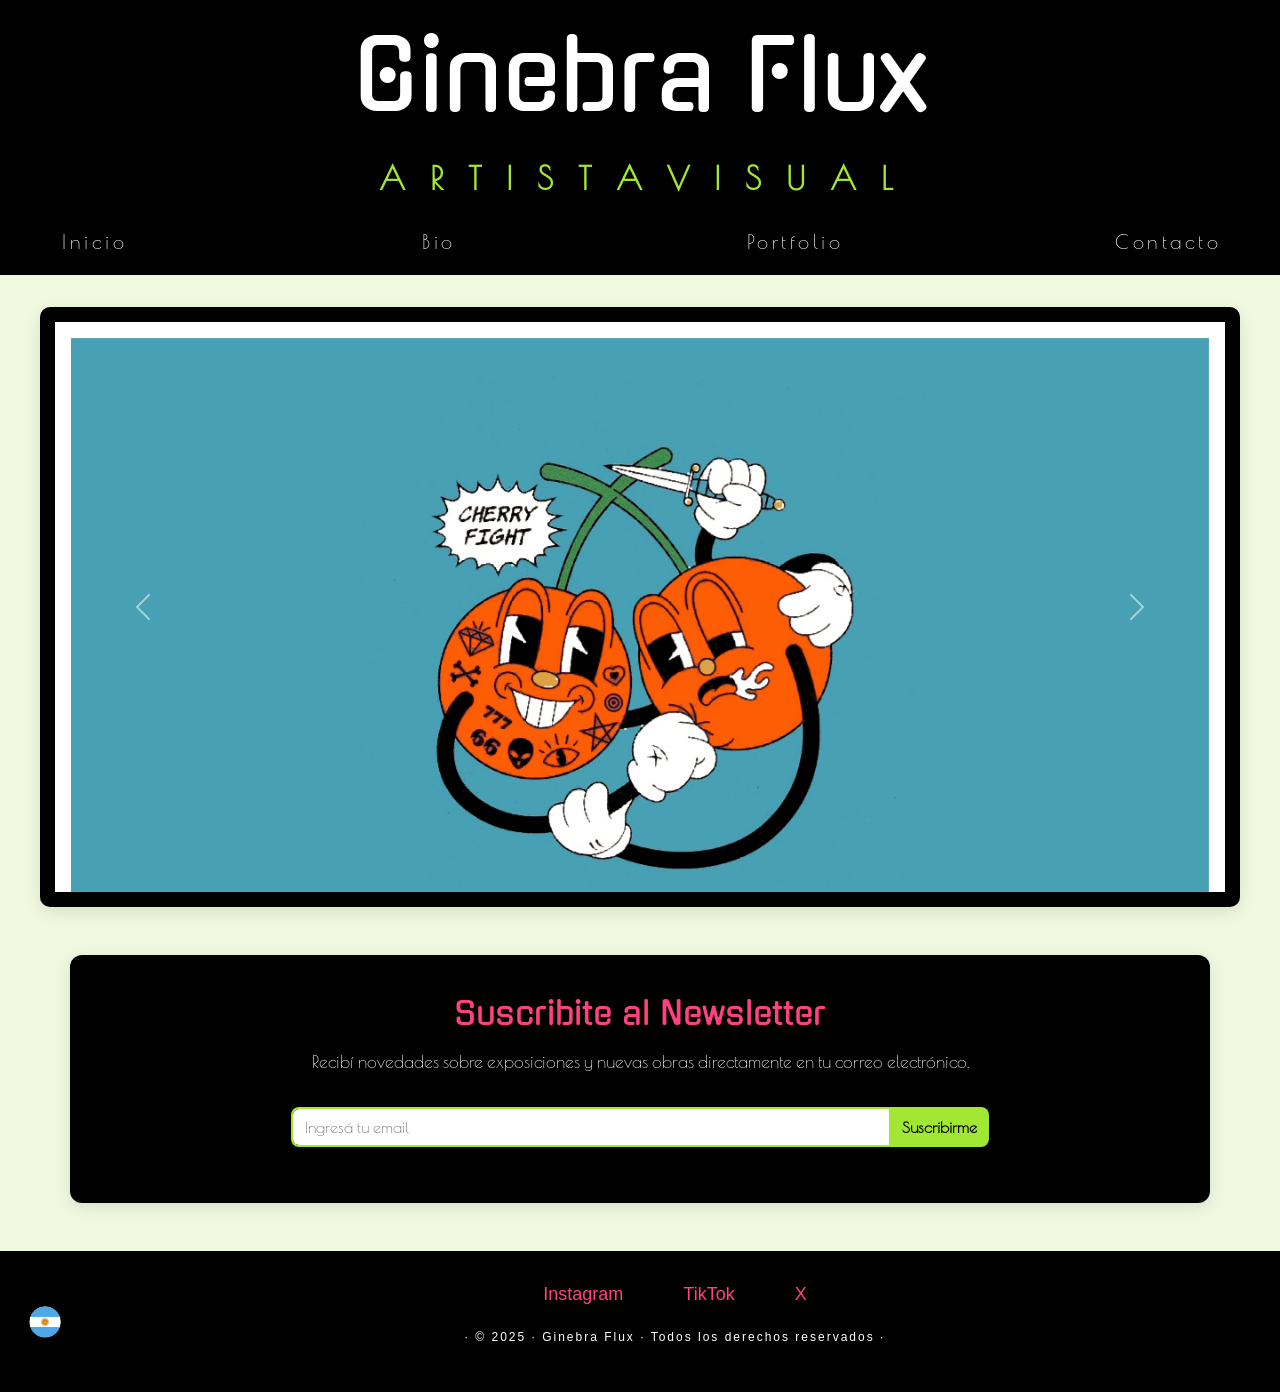
==== index.html @ 6753224c "First commit" ====
<!DOCTYPE html>
<html lang="en">

<head>
    <meta charset="UTF-8">
    <meta name="viewport" content="width=device-width, initial-scale=1.0">
    <title>Ginebra Flux</title>


    <link rel="preconnect" href="https://fonts.googleapis.com">
    <link rel="preconnect" href="https://fonts.gstatic.com" crossorigin>
    <link href="https://fonts.googleapis.com/css2?family=Gugi&display=swap" rel="stylesheet">
    <link rel="preconnect" href="https://fonts.googleapis.com">
    <link rel="preconnect" href="https://fonts.gstatic.com" crossorigin>
    <link href="https://fonts.googleapis.com/css2?family=Poiret+One&display=swap" rel="stylesheet">

    <link href="https://cdn.jsdelivr.net/npm/bootstrap@5.3.6/dist/css/bootstrap.min.css" rel="stylesheet"
        integrity="sha384-4Q6Gf2aSP4eDXB8Miphtr37CMZZQ5oXLH2yaXMJ2w8e2ZtHTl7GptT4jmndRuHDT" crossorigin="anonymous">
    <link rel="stylesheet" href="style.css">
</head>

<body>
    <!--Header-->
    <header>
        <h1 class="titulo-hover">Ginebra Flux</h1>
        <h3>A R T I S T A V I S U A L</h3>
    </header>

    <nav class="button-group">
        <a href="index.html" class="button">Inicio</a>
        <a href="Bio.html" class="button">Bio</a>
        <a href="Portfolio.html" class="button">Portfolio</a>
        <a href="Contacto.html" class="button">Contacto</a>
    </nav>

    <!--Carrusel-->
    <div id="carouselExample" class="carousel slide" data-bs-ride="carousel" data-bs-interval="3000">
        <div class="carousel-inner">
            <div class="carousel-item active">
                <img src="Imágenes/4.jpg" class="d-block w-100" alt="Día del arte">
            </div>
            <div class="carousel-item">
                <img src="Imágenes/10.jpg" class="d-block w-100" alt="Día del arte 2">
            </div>
            <div class="carousel-item">
                <img src="Imágenes/7.jpg" class="d-block w-100" alt="Día del arte">
            </div>
        </div>
        <button class="carousel-control-prev" type="button" data-bs-target="#carouselExample" data-bs-slide="prev">
            <span class="carousel-control-prev-icon" aria-hidden="true"></span>
            <span class="visually-hidden">Previous</span>
        </button>
        <button class="carousel-control-next" type="button" data-bs-target="#carouselExample" data-bs-slide="next">
            <span class="carousel-control-next-icon" aria-hidden="true"></span>
            <span class="visually-hidden">Next</span>
        </button>
    </div>

    <section class="newsletter-section container my-5">
        <div class="row justify-content-center">
            <div class="col-md-8 text-center">
                <h2 class="newsletter-title">Suscribite al Newsletter</h2>
                <p class="newsletter-text">Recibí novedades sobre exposiciones y nuevas obras directamente en tu correo
                    electrónico.</p>
                <form>
                    <div class="input-group mb-3">
                        <input type="email" class="form-control" placeholder="Ingresá tu email" aria-label="Email"
                            required>
                        <button class="btn btn-success" type="submit">Suscribirme</button>
                    </div>
                </form>
            </div>
        </div>
    </section>



    <footer class="footer">
        <div class="footer-contenido">

            <div class="footer-izquierda">
                <a href="https://www.google.com/search?gs_ssp=eJzjYtfP1TfISk8xYPQSKUotOLwrKSczOVEhsSg9Na8kMy8RAKnOC2k&q=rep%C3%BAblica+argentina&rlz=1C1GCEU_esAR1160AR1160&oq=Rep%C3%BAblica+Argentina&gs_lcrp=EgZjaHJvbWUqBwgAEC4YgAQyBwgAEC4YgAQyDAgBEEUYORjjAhiABDIHCAIQABiABDIHCAMQABiABDIHCAQQABiABDIHCAUQABiABDIHCAYQABiABDIHCAcQABiABDIHCAgQABiABDIHCAkQABiABNIBCDY3MThqMGo3qAIAsAIA&sourceid=chrome&ie=UTF-8"
                    target="_blank">
                    <img src="Imágenes/2.png" alt="Bandera argentina" class="bandera-argentina">
                </a>
            </div>

            <div class="footer-centro">
                <div class="footer-redes">
                    <a href="https://instagram.com" target="_blank">Instagram</a>
                    <a href="https://tiktok.com" target="_blank">TikTok</a>
                    <a href="https://x.com" target="_blank">X</a>
                </div>
                <p class="footer-texto">· © 2025 · Ginebra Flux · Todos los derechos reservados ·</p>
            </div>

        </div>

        <div class="footer-mapa">
            <iframe
                src="https://www.google.com/maps/embed?pb=!1m18!1m12!1m3!1d6566.545170958052!2d-58.37540790281242!3d-34.62255126287351!2m3!1f0!2f0!3f0!3m2!1i1024!2i768!4f13.1!3m3!1m2!1s0x95bccb2d125e1c01%3A0xacd97607979875ab!2sSan%20Telmo%2C%20Cdad.%20Aut%C3%B3noma%20de%20Buenos%20Aires!5e0!3m2!1ses!2sar!4v1747396965911!5m2!1ses!2sar"
                width="200" height="150" style="border:0;">
            </iframe>
        </div>
    </footer>
    <script src="https://cdn.jsdelivr.net/npm/bootstrap@5.3.6/dist/js/bootstrap.bundle.min.js"
        integrity="sha384-j1CDi7MgGQ12Z7Qab0qlWQ/Qqz24Gc6BM0thvEMVjHnfYGF0rmFCozFSxQBxwHKO"
        crossorigin="anonymous"></script>
</body>

</html>
---- style.css ----
/*Body*/
body {
    background-color: #F0F8E0;
}

/*Header*/
header {
    background-color: #000000;
    text-align: center;
    padding: 20px;
    margin-bottom: 0;
    padding-bottom: 0;
}

h1 {
    font-family: "Gugi", sans-serif;
    font-size: 6rem;
    color: rgb(255, 255, 255);
    margin-bottom: 1.5rem;
}

h1 {
    position: relative;
    cursor: default;
}

h1::after {
    content: "";
    position: absolute;
    bottom: -10px;
    left: 50%;
    width: 0;
    height: 3px;
    background-color: #FF4081;
    border-radius: 2px;
    transition: width 0.4s ease, left 0.4s ease;
}

h1:hover::after {
    width: 100%;
    left: 0;
}

h3 {
    font-family: "Poiret One", sans-serif;
    color: #a2e733;
    font-size: 2rem;
    letter-spacing: 9px;
    text-align: center;
    margin-bottom: 0;
    font-weight: bold;
}

/*SECCIÓN: Inicio*/
/*Nav*/
.navbar-nav {
    display: flex;
    justify-content: center;
    gap: 15rem;
}

.navbar {
    background-color: #FF007F
}

.nav-link {
    color: #1E1E24 !important;
    font-weight: bold;
    font-family: "Poiret One", sans-serif;
    transition: color 0.3s ease;
}

.nav-link:hover {
    color: #FFD23F !important;
}

.navbar-brand img {
    filter: drop-shadow(0px 2px 3px rgba(0, 0, 0, 0.3));
}

.custom-navbar {
    background-color: black;
    padding: 3rem 1rem 1rem 1rem;
    border-radius: 0 0 12px 12px;
    box-shadow: 0 4px 10px rgba(0, 0, 0, 0.3);
    width: 100%;
}

.button {
    color: white;
    font-family: "Poiret One", sans-serif;
    font-size: 20px;
    font-weight: normal;
    text-decoration: none;
    padding: 10px 24px;
    border: none;
    border-radius: 8px;
    outline: none;
    height: 45px;
    min-width: 120px;
    line-height: 1;
    align-items: center;
    justify-content: center;
    text-align: center;
    cursor: pointer;
    transition: background-color 0.3s ease;
    letter-spacing: 3.5px;
}

.button:hover {
    background-color: #a2e733;
}

.button-group {
    background-color: #000000;
    display: flex;
    gap: 14rem;
    justify-content: center;
    flex-wrap: wrap;
    margin-top: 0;
    padding-top: 1.5rem;
    padding-bottom: 0.5rem;
}

/*Carrusel*/
#carouselExample {
    max-width: 1200px;
    max-height: 600px;
    margin: 2rem auto;
    overflow: hidden;
    background-color: white;
    border-radius: 10px;
    padding: 1rem;
    box-shadow: 0px 5px 15px rgba(0, 0, 0, 0.1);
    border: 15px solid #000000;
}

.carousel-inner img {
    object-fit: cover;
    height: 100%;
    width: 100%;
}

/*Newsletter*/
.newsletter-section {
    background-color: #000000;
    padding: 2.5rem;
    border-radius: 12px;
    box-shadow: 0 4px 15px rgba(0, 0, 0, 0.1);
}

.newsletter-title {
    font-family: "Gugi", sans-serif;
    color: #FF4081;
    font-size: 2rem;
    margin-bottom: 1rem;
}

.newsletter-text {
    font-family: "Poiret One", sans-serif;
    font-size: 1.1rem;
    color: #ffffff;
    margin-bottom: 2rem;
}

input[type="email"] {
    border: 2px solid #a2e733;
    border-radius: 8px 0 0 8px;
}

.btn-success {
    background-color: #a2e733;
    border: none;
    color: #000000;
    font-weight: bold;
    font-family: "Poiret One", sans-serif;
    border-radius: 0 8px 8px 0;
    transition: background-color 0.3s ease;
}

.btn-success:hover {
    background-color: #8cd600;
}


/*SECCIÓN: Bio*/
.bio-section {
    background-color: #ffffff;
    padding: 3rem 2rem;
    border-radius: 12px;
    box-shadow: 0 4px 12px rgba(0, 0, 0, 0.1);
}

.bio-titulo {
    font-family: "Gugi", sans-serif;
    color: #FF4081;
    font-size: 2.5rem;
    margin-bottom: 1rem;
}

.bio-parrafo {
    font-family: "Poiret One", sans-serif;
    font-size: 1.2rem;
    font-weight: bold;
    color: #1E1E24;
    line-height: 1.8;
}

.bio-img img {
    max-width: 300px;
    border: 4px solid #a2e733;
    border-radius: 50%;
}

/*SECCIÓN: Portfolio*/
.card-body {
    text-align: center;
}

.card .btn-primary {
    background-color: #a2e733;
    border-color: #a2e733;
    font-family: "Poiret One", sans-serif;
    font-weight: bold;
    transition: background-color 0.3s ease;
}

.card .btn-primary:hover {
    background-color: #FF4081;
    border-color: #FF4081;
    color: white;
}

/*SECCIÓN: Contacto*/
.contacto-section {
    background-color: #ffffff;
    padding: 3rem 2rem;
    border-radius: 12px;
    box-shadow: 0 4px 15px rgb(245, 54, 149);
}

.contacto-titulo {
    font-family: "Gugi", sans-serif;
    color: #FF4081;
    font-size: 2.5rem;
    margin-bottom: 1rem;
}

.contacto-texto {
    font-family: "Poiret One", sans-serif;
    font-size: 1.2rem;
    color: #1E1E24;
    margin-bottom: 2rem;
}

.form-label {
    font-family: "Poiret One", sans-serif;
    font-weight: bold;
    color: #1E1E24;
}

.form-control {
    border: 2px solid #a2e733;
    border-radius: 8px;
    font-family: "Poiret One", sans-serif;
    font-size: 1rem;
    color: #1E1E24;
}

.form-control:focus {
    border-color: #FF4081;
    box-shadow: 0 0 0 0.25rem rgba(255, 64, 129, 0.25);
}

.btn-enviar {
    background-color: #a2e733;
    color: #000000;
    font-family: "Poiret One", sans-serif;
    padding: 10px 30px;
    border: none;
    border-radius: 8px;
    font-size: 1.1rem;
    transition: background-color 0.3s ease;
}

.btn-enviar:hover {
    background-color: #91d12d;
}


/*Footer*/
.footer {
    background-color: #000000;
    padding: 30px 20px;
    text-align: center;
    position: relative;
}

.footer-contenido {
    display: flex;
    align-items: center;
    justify-content: center;
    gap: 20px;
}

.footer-izquierda {
    flex: 0 0 auto;
}

.bandera-argentina {
    width: 50px;
    height: 50px;
    border-radius: 50%;
    object-fit: cover;
}

.bandera-argentina:hover {
    width: 60px;
    cursor: pointer;
}

.footer-centro {
    flex: 1;
}

.footer-redes {
    display: flex;
    justify-content: center;
    gap: 60px;
    margin-bottom: 20px;
}

.footer-redes a {
    color: #FF4081;
    text-decoration: none;
    font-family: 'Gill Sans', 'Gill Sans MT', Calibri, 'Trebuchet MS', sans-serif;
    font-size: 18px;
    transition: color 0.3s ease;
}

.footer-redes a:hover {
    color: #a2e733;
}

.footer-texto {
    color: #ffffff;
    font-family: 'Lucida Sans', 'Lucida Sans Regular', 'Lucida Grande', 'Lucida Sans Unicode', Geneva, Verdana, sans-serif;
    font-size: 12px;
    letter-spacing: 2px;
}

.footer-mapa {
    position: absolute;
    bottom: 10px;
    right: 10px;
    width: 150px;
    height: 100px;
    box-shadow: 0 0 10px rgba(0, 0, 0, 0.3);
    border-radius: 8px;
    overflow: hidden;
}
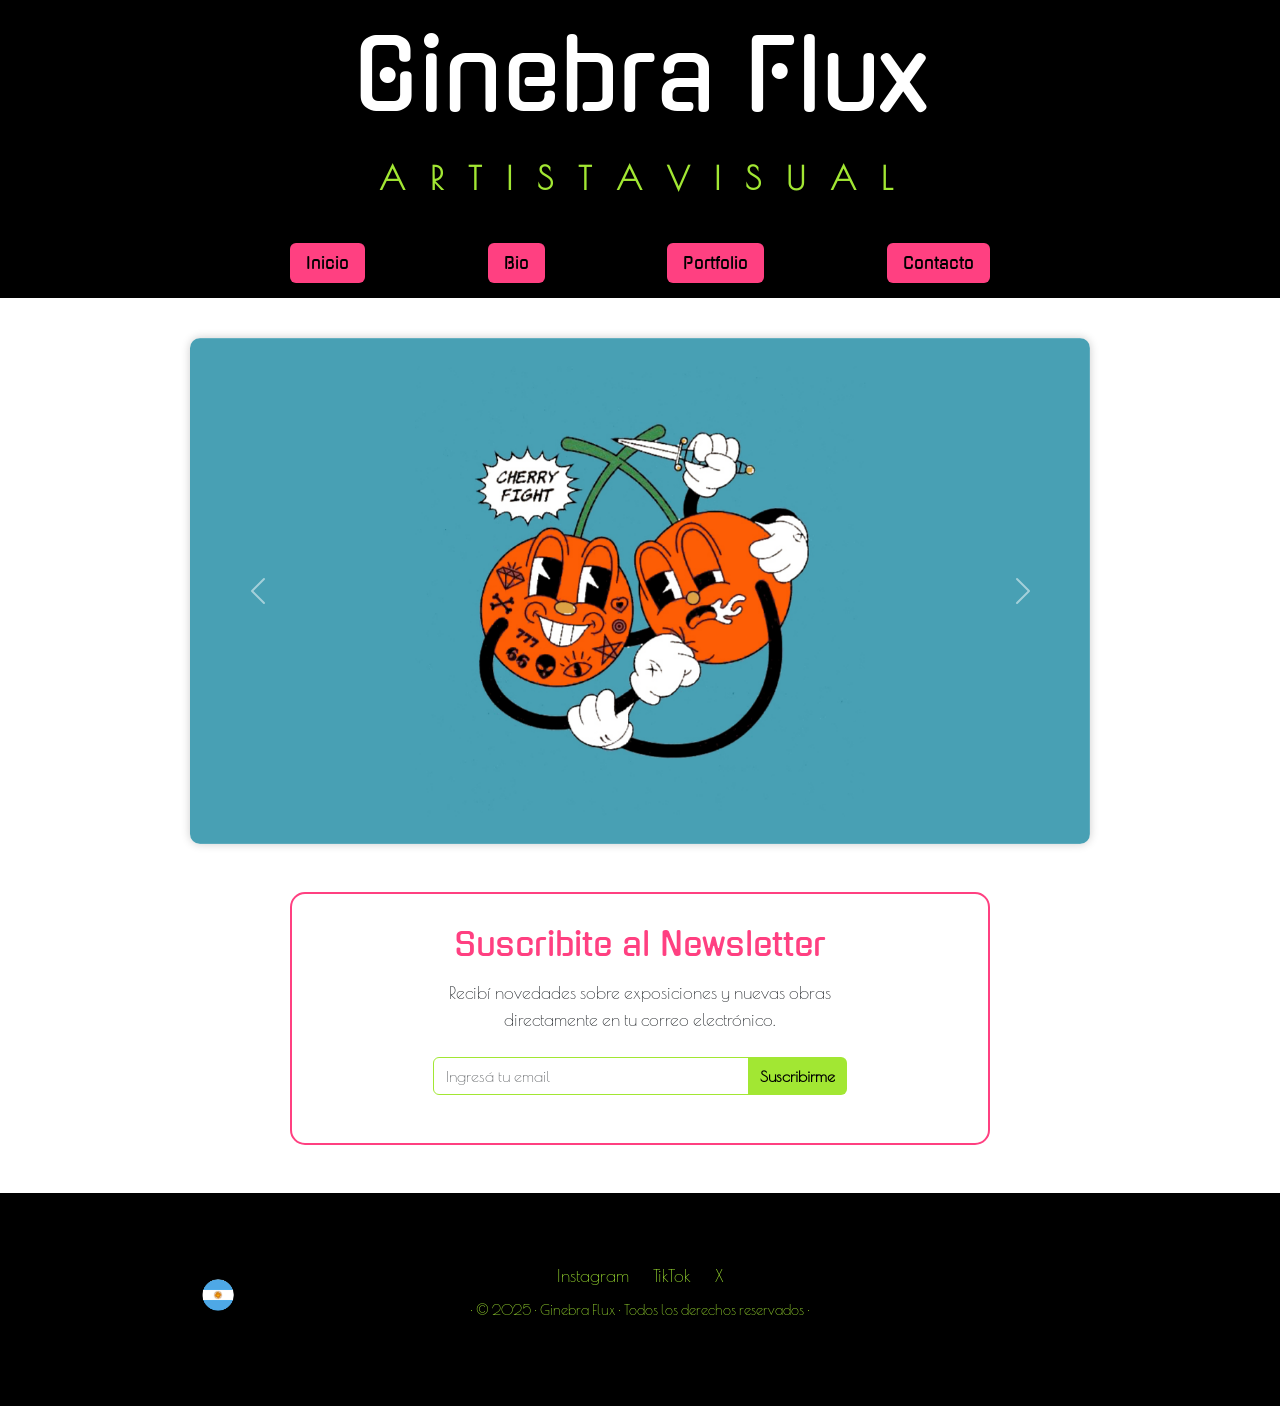
==== commit 272ac0b8: "Moviendo carpetas y archivos" ====
--- a/index.html
+++ b/index.html
@@ -16,7 +16,7 @@
 
     <link href="https://cdn.jsdelivr.net/npm/bootstrap@5.3.6/dist/css/bootstrap.min.css" rel="stylesheet"
         integrity="sha384-4Q6Gf2aSP4eDXB8Miphtr37CMZZQ5oXLH2yaXMJ2w8e2ZtHTl7GptT4jmndRuHDT" crossorigin="anonymous">
-    <link rel="stylesheet" href="style.css">
+    <link rel="stylesheet" href="/Css/style.css">
 </head>
 
 <body>
@@ -28,22 +28,22 @@
 
     <nav class="button-group">
         <a href="index.html" class="button">Inicio</a>
-        <a href="Bio.html" class="button">Bio</a>
-        <a href="Portfolio.html" class="button">Portfolio</a>
-        <a href="Contacto.html" class="button">Contacto</a>
+        <a href="/Pages/Bio.html" class="button">Bio</a>
+        <a href="/Pages/Portfolio.html" class="button">Portfolio</a>
+        <a href="/Pages/Contacto.html" class="button">Contacto</a>
     </nav>
 
     <!--Carrusel-->
     <div id="carouselExample" class="carousel slide" data-bs-ride="carousel" data-bs-interval="3000">
         <div class="carousel-inner">
             <div class="carousel-item active">
-                <img src="Imágenes/4.jpg" class="d-block w-100" alt="Día del arte">
+                <img src="/Imagenes/4.jpg" class="d-block w-100" alt="Día del arte">
             </div>
             <div class="carousel-item">
-                <img src="Imágenes/10.jpg" class="d-block w-100" alt="Día del arte 2">
+                <img src="/Imagenes/10.jpg" class="d-block w-100" alt="Día del arte 2">
             </div>
             <div class="carousel-item">
-                <img src="Imágenes/7.jpg" class="d-block w-100" alt="Día del arte">
+                <img src="/Imagenes/7.jpg" class="d-block w-100" alt="Día del arte">
             </div>
         </div>
         <button class="carousel-control-prev" type="button" data-bs-target="#carouselExample" data-bs-slide="prev">
@@ -81,7 +81,7 @@
             <div class="footer-izquierda">
                 <a href="https://www.google.com/search?gs_ssp=eJzjYtfP1TfISk8xYPQSKUotOLwrKSczOVEhsSg9Na8kMy8RAKnOC2k&q=rep%C3%BAblica+argentina&rlz=1C1GCEU_esAR1160AR1160&oq=Rep%C3%BAblica+Argentina&gs_lcrp=EgZjaHJvbWUqBwgAEC4YgAQyBwgAEC4YgAQyDAgBEEUYORjjAhiABDIHCAIQABiABDIHCAMQABiABDIHCAQQABiABDIHCAUQABiABDIHCAYQABiABDIHCAcQABiABDIHCAgQABiABDIHCAkQABiABNIBCDY3MThqMGo3qAIAsAIA&sourceid=chrome&ie=UTF-8"
                     target="_blank">
-                    <img src="Imágenes/2.png" alt="Bandera argentina" class="bandera-argentina">
+                    <img src="/Imagenes/2.png" alt="Bandera argentina" class="bandera-argentina">
                 </a>
             </div>
 
@@ -93,16 +93,15 @@
                 </div>
                 <p class="footer-texto">· © 2025 · Ginebra Flux · Todos los derechos reservados ·</p>
             </div>
-
-        </div>
-
-        <div class="footer-mapa">
-            <iframe
-                src="https://www.google.com/maps/embed?pb=!1m18!1m12!1m3!1d6566.545170958052!2d-58.37540790281242!3d-34.62255126287351!2m3!1f0!2f0!3f0!3m2!1i1024!2i768!4f13.1!3m3!1m2!1s0x95bccb2d125e1c01%3A0xacd97607979875ab!2sSan%20Telmo%2C%20Cdad.%20Aut%C3%B3noma%20de%20Buenos%20Aires!5e0!3m2!1ses!2sar!4v1747396965911!5m2!1ses!2sar"
-                width="200" height="150" style="border:0;">
-            </iframe>
+            <div class="footer-mapa">
+                <iframe
+                    src="https://www.google.com/maps/embed?pb=!1m18!1m12!1m3!1d6566.545170958052!2d-58.37540790281242!3d-34.62255126287351!2m3!1f0!2f0!3f0!3m2!1i1024!2i768!4f13.1!3m3!1m2!1s0x95bccb2d125e1c01%3A0xacd97607979875ab!2sSan%20Telmo%2C%20Cdad.%20Aut%C3%B3noma%20de%20Buenos%20Aires!5e0!3m2!1ses!2sar!4v1747396965911!5m2!1ses!2sar"
+                    width="200" height="150" style="border:0;">
+                </iframe>
+            </div>
         </div>
     </footer>
+
     <script src="https://cdn.jsdelivr.net/npm/bootstrap@5.3.6/dist/js/bootstrap.bundle.min.js"
         integrity="sha384-j1CDi7MgGQ12Z7Qab0qlWQ/Qqz24Gc6BM0thvEMVjHnfYGF0rmFCozFSxQBxwHKO"
         crossorigin="anonymous"></script>
--- a/Css/style.css
+++ b/Css/style.css
@@ -0,0 +1,305 @@
+@charset "UTF-8";
+
+/*Header*/
+header {
+  background-color: #000000;
+  text-align: center;
+  padding: 20px;
+  margin-bottom: 0;
+  padding-bottom: 0;
+  overflow: hidden;
+}
+
+h1 {
+  font-family: "Gugi", sans-serif;
+  font-size: 6rem;
+  color: rgb(255, 255, 255);
+  margin-bottom: 1.5rem;
+  position: relative;
+  cursor: default;
+}
+
+h1::after {
+  content: "";
+  position: absolute;
+  bottom: -10px;
+  left: 50%;
+  width: 0;
+  height: 3px;
+  background-color: #FF4081;
+  border-radius: 2px;
+  transition: width 0.4s ease, left 0.4s ease;
+}
+
+h1:hover::after {
+  width: 100%;
+  left: 0;
+}
+
+h3 {
+  font-family: "Poiret One", sans-serif;
+  color: #a2e733;
+  font-size: 2rem;
+  letter-spacing: 9px;
+  text-align: center;
+  font-weight: bold;
+  margin-bottom: 30px;
+}
+
+/* Botones */
+.button-group {
+  display: flex;
+  gap: clamp(20px, 8vw, 165px);
+  justify-content: center;
+  background-color: #000;
+  padding-top: 15px;
+  padding-bottom: 15px;
+}
+
+.button-group .button {
+  margin: 0 10px;
+  color: #000000;
+  background-color: #FF4081;
+  text-decoration: none;
+  font-family: "Gugi", sans-serif;
+  font-weight: normal;
+  font-size: medium;
+  padding: 8px 16px;
+  border-radius: 6px;
+  display: inline-block;
+  transition: background-color 0.3s ease, color 0.3s ease;
+}
+
+.button-group .button:hover {
+  background-color: #a2e733;
+  color: #FF4081;
+  cursor: pointer;
+}
+
+
+/* Carrusel */
+.carousel {
+  margin: 40px auto;
+  max-width: 900px;
+  border-radius: 10px;
+  overflow: hidden;
+  box-shadow: 0 0 10px rgba(0, 0, 0, 0.2);
+}
+
+/*Footer*/
+.footer {
+  background-color: #000000;
+  color: #a2e733;
+  padding: 20px 15px;
+  font-family: "Poiret One", sans-serif;
+  font-size: 1.1rem;
+  text-align: center;
+}
+.footer .footer-contenido {
+  display: flex;
+  flex-wrap: wrap;
+  justify-content: space-between;
+  align-items: center;
+  gap: 1rem;
+}
+@media (min-width: 768px) {
+  .footer .footer-contenido {
+    flex-wrap: nowrap;
+    text-align: center;
+  }
+}
+.footer .footer-izquierda,
+.footer .footer-centro,
+.footer .footer-mapa {
+  flex: 1 1 100%;
+  text-align: center;
+}
+@media (min-width: 768px) {
+  .footer .footer-izquierda,
+  .footer .footer-centro,
+  .footer .footer-mapa {
+    flex: 1;
+  }
+}
+.footer .bandera-argentina {
+  width: 50px;
+  height: auto;
+  margin-bottom: 10px;
+}
+.footer .footer-redes a {
+  margin: 0 10px;
+  color: #a2e733;
+  text-decoration: none;
+}
+.footer .footer-redes a:hover {
+  text-decoration: none;
+  color: #FF4081;
+}
+.footer .footer-texto {
+  margin-top: 10px;
+  font-size: 0.9rem;
+}
+.footer .footer-mapa iframe {
+  width: 100%;
+  max-width: 300px;
+  height: 150px;
+  border: 0;
+  margin-top: 1rem;
+}/*# sourceMappingURL=style.css.map */
+
+/*Sección Bio*/
+.bio-section {
+  border: 2px solid;
+  border-radius: 12px;
+  padding: 2rem;
+  box-shadow: 0 0 15px rgba(0, 0, 0, 0.1);
+}
+
+.bio-img img {
+  max-width: 250px;
+  border-radius: 10px;
+  border: 3px solid #FF4081;
+  box-shadow: 0 0 10px rgba(255, 64, 129, 0.4);
+}
+
+.bio-titulo {
+  font-family: "Gugi", sans-serif;
+  font-size: 2.8rem;
+  color: #FF4081;
+  margin-bottom: 1rem;
+}
+
+.bio-parrafo {
+  font-family: "Poiret One", sans-serif;
+  font-size: 1.3rem;
+  font-weight: bold;
+  text-align: justify;
+  line-height: 1.7;
+  color: #000;
+}
+
+/*Sección Contacto*/
+.contacto-section {
+  border: 3px;
+  border-radius: 20px;
+  padding: 2rem;
+  box-shadow: 0 0 20px rgba(24, 207, 48, 0.2);
+  font-family: "Poiret One", sans-serif;
+  color: #000;
+  border: 3px solid #FF4081;
+}
+
+.contacto-section h2 {
+  font-family: "Gugi", sans-serif;
+  font-weight: bold;
+  color: #FF4081;
+  font-size: 2.5rem;
+}
+
+.contacto-section .form-control {
+  border: 2px solid #FF4081;
+  border-radius: 8px;
+  font-size: 1.1rem;
+  padding: 0.75rem;
+  transition: border-color 0.3s ease;
+}
+
+.contacto-section .form-control:focus {
+  border-color: #a2e733;
+  box-shadow: 0 0 0 0.2rem rgba(162, 231, 51, 0.25);
+}
+
+.contacto-section label {
+  font-weight: bold;
+  font-size: 1rem;
+  margin-bottom: 0.4rem;
+  display: block;
+}
+
+.contacto-section .btn-primary {
+  background-color: #FF4081;
+  color: #000000;
+  border: none;
+  font-weight: bold;
+  border-radius: 6px;
+  padding: 0.6rem 1.5rem;
+  transition: background-color 0.3s ease;
+}
+
+.contacto-section .btn-primary:hover {
+  background-color: #a2e733;
+  color: #a2e733;
+}
+
+.contacto-section .col-md-6 a {
+  background-color: #FF4081;
+  color: #a2e733;
+  padding: 6px 12px;
+  text-decoration: none;
+  border-radius: 6px;
+  display: inline-block;
+  transition: background-color 0.3s ease, color 0.3s ease;
+  margin-bottom: 5px;
+}
+
+/*Newsletter*/
+.newsletter-section {
+  border: 2px solid #FF4081;
+  border-radius: 15px;
+  padding: 2rem;
+  text-align: center;
+  font-family: "Poiret One", sans-serif;
+  max-width: 700px;
+  margin: 0 auto;
+  animation: aparecerDesdeIzquierda 1s ease-out;
+  animation-fill-mode: both;
+}
+
+.newsletter-title {
+  color: #FF4081;
+  font-family: "Gugi", sans-serif;
+  font-size: 2rem;
+  margin-bottom: 1rem;
+}
+
+.newsletter-text {
+  font-size: 1.1rem;
+  margin-bottom: 1.5rem;
+}
+
+.newsletter-section .form-control {
+  border-radius: 6px;
+  border: 1px solid #a2e733;
+}
+
+.newsletter-section .btn-success {
+  background-color: #a2e733;
+  border: none;
+  color: #000;
+  font-weight: bold;
+  border-radius: 6px;
+}
+
+/*Animaciones*/
+@keyframes aparecerDesdeIzquierda {
+  from {
+    opacity: 0;
+    transform: translateX(-30px);
+  }
+  to {
+    opacity: 1;
+    transform: translateX(0);
+  }
+}
+
+@keyframes agrandar {
+  0%, 100% {
+    transform: scale(1);
+  }
+  50% {
+    transform: scale(2.5);
+  }
+}
+.bandera-argentina {
+  animation: agrandar 3s ease-in-out infinite;
+}
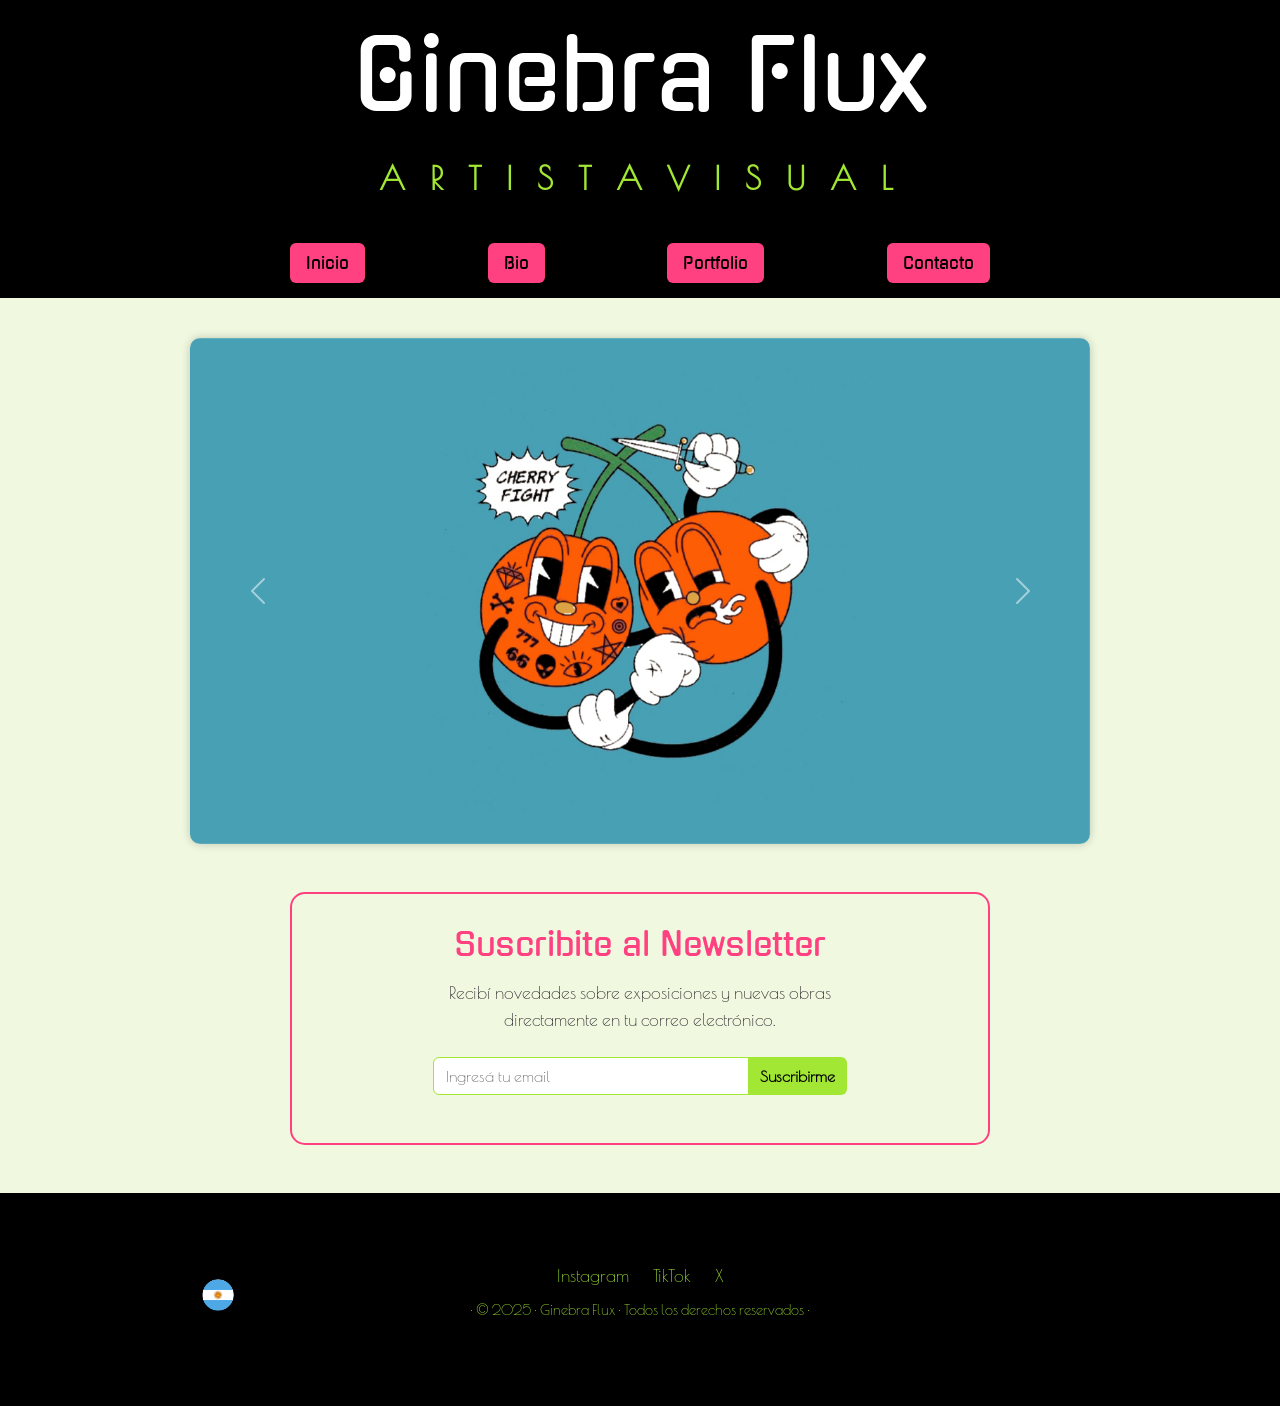
==== commit 7360225d: "Usando Css generado por Sass" ====
--- a/index.html
+++ b/index.html
@@ -16,7 +16,7 @@
 
     <link href="https://cdn.jsdelivr.net/npm/bootstrap@5.3.6/dist/css/bootstrap.min.css" rel="stylesheet"
         integrity="sha384-4Q6Gf2aSP4eDXB8Miphtr37CMZZQ5oXLH2yaXMJ2w8e2ZtHTl7GptT4jmndRuHDT" crossorigin="anonymous">
-    <link rel="stylesheet" href="/Css/style.css">
+    <link rel="stylesheet" href="/Scss/style.css">
 </head>
 
 <body>
--- a/Scss/style.css
+++ b/Scss/style.css
@@ -0,0 +1,331 @@
+@charset "UTF-8";
+/* Variables color */
+/* Variables tipografía */
+header {
+  background-color: #000000;
+  text-align: center;
+  padding: 20px;
+  margin-bottom: 0;
+  padding-bottom: 0;
+  overflow: hidden;
+}
+
+h1 {
+  font-family: "Gugi", sans-serif;
+  font-size: 6rem;
+  color: rgb(255, 255, 255);
+  margin-bottom: 1.5rem;
+  position: relative;
+  cursor: default;
+}
+
+h1::after {
+  content: "";
+  position: absolute;
+  bottom: -10px;
+  left: 50%;
+  width: 0;
+  height: 3px;
+  background-color: #FF4081;
+  border-radius: 2px;
+  transition: width 0.4s ease, left 0.4s ease;
+}
+
+h1:hover::after {
+  width: 100%;
+  left: 0;
+}
+
+h3 {
+  font-family: "Poiret One", sans-serif;
+  color: #a2e733;
+  font-size: 2rem;
+  letter-spacing: 9px;
+  text-align: center;
+  font-weight: bold;
+  margin-bottom: 30px;
+}
+
+.button-group {
+  display: flex;
+  gap: clamp(20px, 8vw, 165px);
+  justify-content: center;
+  background-color: #000;
+  padding-top: 15px;
+  padding-bottom: 15px;
+}
+
+.button-group .button {
+  margin: 0 10px;
+  color: #000000;
+  background-color: #FF4081;
+  text-decoration: none;
+  font-family: "Gugi", sans-serif;
+  font-weight: normal;
+  font-size: medium;
+  padding: 8px 16px;
+  border-radius: 6px;
+  display: inline-block;
+  transition: background-color 0.3s ease, color 0.3s ease;
+}
+
+.button-group .button:hover {
+  background-color: #a2e733;
+  color: #FF4081;
+  cursor: pointer;
+}
+
+body {
+  background-color: #F0F8E0;
+  color: #1E1E24;
+  font-family: "Poiret One", sans-serif;
+  margin: 0;
+  padding: 0;
+}
+
+.carousel {
+  margin: 40px auto;
+  max-width: 900px;
+  border-radius: 10px;
+  overflow: hidden;
+  box-shadow: 0 0 10px rgba(0, 0, 0, 0.2);
+}
+
+.footer {
+  background-color: #000000;
+  color: #a2e733;
+  padding: 20px 15px;
+  font-family: "Poiret One", sans-serif;
+  font-size: 1.1rem;
+  text-align: center;
+}
+
+.footer .footer-contenido {
+  display: flex;
+  flex-wrap: wrap;
+  justify-content: space-between;
+  align-items: center;
+  gap: 1rem;
+}
+
+@media (min-width: 768px) {
+  .footer .footer-contenido {
+    flex-wrap: nowrap;
+    text-align: center;
+  }
+}
+.footer .footer-izquierda,
+.footer .footer-centro,
+.footer .footer-mapa {
+  flex: 1 1 100%;
+  text-align: center;
+}
+
+@media (min-width: 768px) {
+  .footer .footer-izquierda,
+  .footer .footer-centro,
+  .footer .footer-mapa {
+    flex: 1;
+  }
+}
+.footer .bandera-argentina {
+  width: 50px;
+  height: auto;
+  margin-bottom: 10px;
+}
+
+.footer .footer-redes a {
+  margin: 0 10px;
+  color: #a2e733;
+  text-decoration: none;
+}
+
+.footer .footer-redes a:hover {
+  text-decoration: none;
+  color: #FF4081;
+}
+
+.footer .footer-texto {
+  margin-top: 10px;
+  font-size: 0.9rem;
+}
+
+.footer .footer-mapa iframe {
+  width: 100%;
+  max-width: 300px;
+  height: 150px;
+  border: 0;
+  margin-top: 1rem;
+} 
+@keyframes aparecerDesdeIzquierda {
+  from {
+    opacity: 0;
+    transform: translateX(-30px);
+  }
+  to {
+    opacity: 1;
+    transform: translateX(0);
+  }
+}
+@keyframes agrandar {
+  0%, 100% {
+    transform: scale(1);
+  }
+  50% {
+    transform: scale(2.5);
+  }
+}
+.bandera-argentina {
+  animation: agrandar 3s ease-in-out infinite;
+}
+
+.bio-section {
+  border: 2px solid;
+  border-radius: 12px;
+  padding: 2rem;
+  box-shadow: 0 0 15px rgba(0, 0, 0, 0.1);
+}
+
+.bio-img img {
+  max-width: 250px;
+  border-radius: 10px;
+  border: 3px solid #FF4081;
+  box-shadow: 0 0 10px rgba(255, 64, 129, 0.4);
+}
+
+.bio-titulo {
+  font-family: "Gugi", sans-serif;
+  font-size: 2.8rem;
+  color: #FF4081;
+  margin-bottom: 1rem;
+}
+
+.bio-parrafo {
+  font-family: "Poiret One", sans-serif;
+  font-size: 1.3rem;
+  font-weight: bold;
+  text-align: justify;
+  line-height: 1.7;
+  color: #000;
+}
+
+.contacto-section {
+  border: 3px solid #FF4081;
+  border-radius: 20px;
+  padding: 2rem;
+  box-shadow: 0 0 20px rgba(24, 207, 48, 0.2);
+  font-family: "Poiret One", sans-serif;
+  color: #000;
+}
+
+.contacto-section h2 {
+  font-family: "Gugi", sans-serif;
+  font-weight: bold;
+  color: #FF4081;
+  font-size: 2.5rem;
+}
+
+.contacto-section .form-control {
+  border: 2px solid #FF4081;
+  border-radius: 8px;
+  font-size: 1.1rem;
+  padding: 0.75rem;
+  transition: border-color 0.3s ease;
+}
+
+.contacto-section .form-control:focus {
+  border-color: #a2e733;
+  box-shadow: 0 0 0 0.2rem rgba(162, 231, 51, 0.25);
+}
+
+.contacto-section label {
+  font-weight: bold;
+  font-size: 1rem;
+  margin-bottom: 0.4rem;
+  display: block;
+}
+
+.contacto-section .btn-primary {
+  background-color: #FF4081;
+  color: #000000;
+  border: none;
+  font-weight: bold;
+  border-radius: 6px;
+  padding: 0.6rem 1.5rem;
+  transition: background-color 0.3s ease;
+}
+
+.contacto-section .btn-primary:hover {
+  background-color: #a2e733;
+  color: #a2e733;
+}
+
+.contacto-section .col-md-6 a {
+  background-color: #FF4081;
+  color: #a2e733;
+  padding: 6px 12px;
+  text-decoration: none;
+  border-radius: 6px;
+  display: inline-block;
+  transition: background-color 0.3s ease, color 0.3s ease;
+  margin-bottom: 5px;
+}
+
+.newsletter-section {
+  border: 2px solid #FF4081;
+  border-radius: 15px;
+  padding: 2rem;
+  text-align: center;
+  font-family: "Poiret One", sans-serif;
+  max-width: 700px;
+  margin: 0 auto;
+  animation: aparecerDesdeIzquierda 1s ease-out;
+  animation-fill-mode: both;
+}
+
+.newsletter-title {
+  color: #FF4081;
+  font-family: "Gugi", sans-serif;
+  font-size: 2rem;
+  margin-bottom: 1rem;
+}
+
+.newsletter-text {
+  font-size: 1.1rem;
+  margin-bottom: 1.5rem;
+}
+
+.newsletter-section .form-control {
+  border-radius: 6px;
+  border: 1px solid #a2e733;
+}
+
+.newsletter-section .btn-success {
+  background-color: #a2e733;
+  border: none;
+  color: #000;
+  font-weight: bold;
+  border-radius: 6px;
+}
+
+@keyframes aparecerDesdeIzquierda {
+  from {
+    opacity: 0;
+    transform: translateX(-30px);
+  }
+  to {
+    opacity: 1;
+    transform: translateX(0);
+  }
+}
+@keyframes agrandar {
+  0%, 100% {
+    transform: scale(1);
+  }
+  50% {
+    transform: scale(2.5);
+  }
+}
+.bandera-argentina {
+  animation: agrandar 3s ease-in-out infinite;
+}/*# sourceMappingURL=style.css.map */
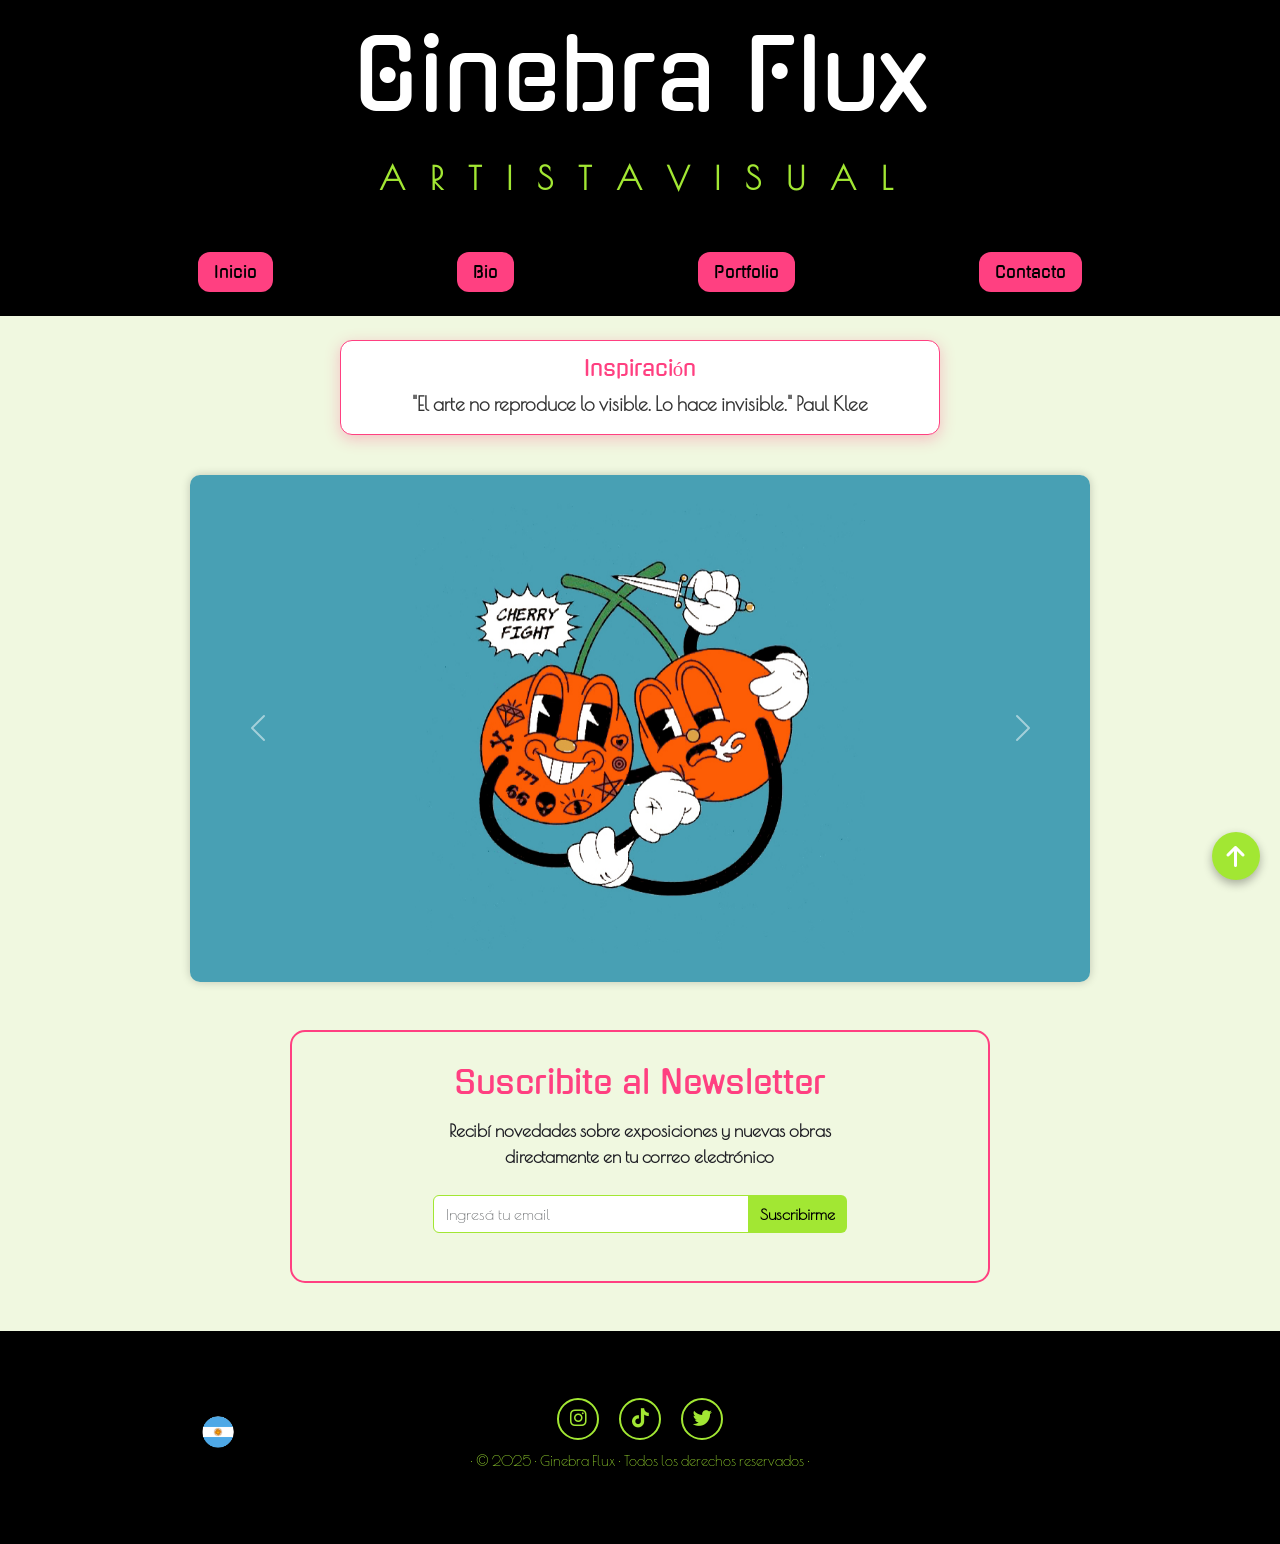
==== commit 3f7352d3: "Entrega final" ====
--- a/index.html
+++ b/index.html
@@ -16,12 +16,13 @@
 
     <link href="https://cdn.jsdelivr.net/npm/bootstrap@5.3.6/dist/css/bootstrap.min.css" rel="stylesheet"
         integrity="sha384-4Q6Gf2aSP4eDXB8Miphtr37CMZZQ5oXLH2yaXMJ2w8e2ZtHTl7GptT4jmndRuHDT" crossorigin="anonymous">
+    <link rel="stylesheet" href="https://cdnjs.cloudflare.com/ajax/libs/font-awesome/6.4.0/css/all.min.css">
     <link rel="stylesheet" href="/Scss/style.css">
 </head>
 
 <body>
     <!--Header-->
-    <header>
+    <header id="inicio">
         <h1 class="titulo-hover">Ginebra Flux</h1>
         <h3>A R T I S T A V I S U A L</h3>
     </header>
@@ -32,6 +33,14 @@
         <a href="/Pages/Portfolio.html" class="button">Portfolio</a>
         <a href="/Pages/Contacto.html" class="button">Contacto</a>
     </nav>
+
+    <!-- Collapse -->
+    <div class="card mx-auto mt-4 card-frase" style="max-width: 600px;">
+        <div class="card-body text-center">
+            <h5 class="card-title">Inspiración</h5>
+            <p class="card-text"> "El arte no reproduce lo visible. Lo hace invisible." Paul Klee</p>
+        </div>
+    </div>
 
     <!--Carrusel-->
     <div id="carouselExample" class="carousel slide" data-bs-ride="carousel" data-bs-interval="3000">
@@ -56,12 +65,13 @@
         </button>
     </div>
 
+    <!-- Newsletter -->
     <section class="newsletter-section container my-5">
         <div class="row justify-content-center">
             <div class="col-md-8 text-center">
                 <h2 class="newsletter-title">Suscribite al Newsletter</h2>
                 <p class="newsletter-text">Recibí novedades sobre exposiciones y nuevas obras directamente en tu correo
-                    electrónico.</p>
+                    electrónico</p>
                 <form>
                     <div class="input-group mb-3">
                         <input type="email" class="form-control" placeholder="Ingresá tu email" aria-label="Email"
@@ -87,10 +97,11 @@
 
             <div class="footer-centro">
                 <div class="footer-redes">
-                    <a href="https://instagram.com" target="_blank">Instagram</a>
-                    <a href="https://tiktok.com" target="_blank">TikTok</a>
-                    <a href="https://x.com" target="_blank">X</a>
+                    <a href="https://instagram.com" target="_blank"><i class="fab fa-instagram"></i></a>
+                    <a href="https://tiktok.com" target="_blank"><i class="fab fa-tiktok"></i></a>
+                    <a href="https://x.com" target="_blank"><i class="fab fa-twitter"></i></a>
                 </div>
+
                 <p class="footer-texto">· © 2025 · Ginebra Flux · Todos los derechos reservados ·</p>
             </div>
             <div class="footer-mapa">
@@ -105,6 +116,9 @@
     <script src="https://cdn.jsdelivr.net/npm/bootstrap@5.3.6/dist/js/bootstrap.bundle.min.js"
         integrity="sha384-j1CDi7MgGQ12Z7Qab0qlWQ/Qqz24Gc6BM0thvEMVjHnfYGF0rmFCozFSxQBxwHKO"
         crossorigin="anonymous"></script>
+
+    <a href="#inicio" class="scroll-top-btn"><i class="fas fa-arrow-up"></i></a>
+
 </body>
 
 </html>
--- a/Scss/style.css
+++ b/Scss/style.css
@@ -48,31 +48,27 @@
 
 .button-group {
   display: flex;
-  gap: clamp(20px, 8vw, 165px);
   justify-content: center;
-  background-color: #000;
-  padding-top: 15px;
-  padding-bottom: 15px;
-}
-
+  background-color: #000000;
+  padding: 1.5rem 0;
+  text-align: center;
+}
 .button-group .button {
-  margin: 0 10px;
-  color: #000000;
-  background-color: #FF4081;
+  display: inline-block;
+  background-color: #ff4081;
+  color: #000;
+  font-family: "Gugi", sans-serif;
+  font-size: 1rem;
   text-decoration: none;
-  font-family: "Gugi", sans-serif;
-  font-weight: normal;
-  font-size: medium;
-  padding: 8px 16px;
-  border-radius: 6px;
-  display: inline-block;
-  transition: background-color 0.3s ease, color 0.3s ease;
-}
-
+  padding: 0.5rem 1rem;
+  margin: 0 5.75rem;
+  border-radius: 12px;
+  transition: all 0.3s ease-in-out;
+}
 .button-group .button:hover {
-  background-color: #a2e733;
-  color: #FF4081;
-  cursor: pointer;
+  background-color: #e7336e;
+  color: #a2e733;
+  transform: translateY(-3px);
 }
 
 body {
@@ -134,17 +130,6 @@
   margin-bottom: 10px;
 }
 
-.footer .footer-redes a {
-  margin: 0 10px;
-  color: #a2e733;
-  text-decoration: none;
-}
-
-.footer .footer-redes a:hover {
-  text-decoration: none;
-  color: #FF4081;
-}
-
 .footer .footer-texto {
   margin-top: 10px;
   font-size: 0.9rem;
@@ -156,7 +141,9 @@
   height: 150px;
   border: 0;
   margin-top: 1rem;
-} 
+}
+
+
 @keyframes aparecerDesdeIzquierda {
   from {
     opacity: 0;
@@ -177,6 +164,47 @@
 }
 .bandera-argentina {
   animation: agrandar 3s ease-in-out infinite;
+}
+
+p.lead {
+  font-family: "Poiret One", cursive;
+  font-size: 1.25rem;
+  font-weight: 600;
+  color: #333;
+  text-align: center;
+  margin: 2rem 1rem;
+  margin-top: 1rem;
+  line-height: 1.4;
+  max-width: 600px;
+  margin-left: auto;
+  margin-right: auto;
+  letter-spacing: 0.03em;
+  line-height: 1.5;
+  text-shadow: 1px 1px 2px rgba(0, 0, 0, 0.1);
+  transition: color 0.3s ease;
+}
+p.lead:hover {
+  color: #a2e733;
+  cursor: default;
+}
+
+.card-frase {
+  font-family: "Poiret One", cursive;
+  background-color: #fff4fa;
+  border: 2px solid #FF4081;
+  border-radius: 20px;
+  box-shadow: 0 5px 20px rgba(255, 64, 129, 0.2);
+  animation: aparecerDesdeIzquierda 1s ease-out;
+}
+.card-frase .card-title {
+  font-family: "Gugi", sans-serif;
+  color: #FF4081;
+  font-weight: bold;
+}
+.card-frase .card-text {
+  font-size: 1.2rem;
+  color: #333;
+  font-weight: 600;
 }
 
 .bio-section {
@@ -230,12 +258,14 @@
   border-radius: 8px;
   font-size: 1.1rem;
   padding: 0.75rem;
-  transition: border-color 0.3s ease;
+  transition: all 0.3s ease;
+  margin-bottom: 1rem;
 }
 
 .contacto-section .form-control:focus {
   border-color: #a2e733;
   box-shadow: 0 0 0 0.2rem rgba(162, 231, 51, 0.25);
+  transform: scale(1.02);
 }
 
 .contacto-section label {
@@ -257,7 +287,7 @@
 
 .contacto-section .btn-primary:hover {
   background-color: #a2e733;
-  color: #a2e733;
+  color: #000000;
 }
 
 .contacto-section .col-md-6 a {
@@ -271,12 +301,39 @@
   margin-bottom: 5px;
 }
 
+.contacto-section .contacto-section {
+  display: flex;
+  gap: 15px;
+  margin-top: 10px;
+}
+.contacto-section .contacto-section a {
+  display: inline-flex;
+  align-items: center;
+  justify-content: center;
+  width: 42px;
+  height: 42px;
+  background-color: #FF4081;
+  color: #000;
+  border-radius: 50%;
+  text-decoration: none;
+  font-size: 1.4rem;
+  transition: all 0.3s ease;
+}
+.contacto-section .contacto-section a:hover {
+  background-color: #a2e733;
+  transform: scale(1.1);
+}
+.contacto-section .contacto-section a i {
+  pointer-events: none;
+}
+
 .newsletter-section {
   border: 2px solid #FF4081;
   border-radius: 15px;
   padding: 2rem;
   text-align: center;
   font-family: "Poiret One", sans-serif;
+  font-weight: bold;
   max-width: 700px;
   margin: 0 auto;
   animation: aparecerDesdeIzquierda 1s ease-out;
@@ -308,6 +365,89 @@
   border-radius: 6px;
 }
 
+.card {
+  border: 1px solid #FF4081;
+  border-radius: 12px;
+  overflow: hidden;
+  box-shadow: 0 4px 15px rgba(255, 64, 129, 0.3);
+  transition: transform 0.3s ease, box-shadow 0.3s ease;
+  cursor: pointer;
+  background-color: #fff;
+}
+.card:hover {
+  transform: translateY(-8px);
+  box-shadow: 0 8px 25px rgba(162, 231, 51, 0.5);
+  border-color: #a2e733;
+}
+.card .card-img-top {
+  border-bottom: 2px solid #FF4081;
+  border-radius: 12px 12px 0 0;
+  transition: transform 0.3s ease;
+}
+.card:hover .card-img-top {
+  transform: scale(1.05);
+}
+.card .card-body {
+  padding: 1rem 1.25rem;
+  font-family: "Poiret One", cursive;
+  font-weight: bold;
+  text-align: center;
+  color: #000;
+}
+.card .card-body .card-title {
+  font-family: "Gugi", cursive;
+  font-weight: normal;
+  font-size: 1.3rem;
+  color: #FF4081;
+  margin-bottom: 0.5rem;
+  transition: color 0.3s ease;
+}
+.card .card-body .card-tex {
+  font-size: 1rem;
+  margin-bottom: 1rem;
+}
+.card .card-body .btn-primary {
+  background-color: #FF4081;
+  border: none;
+  font-weight: bold;
+  border-radius: 6px;
+  padding: 0.4rem 1rem;
+  transition: background-color 0.3s ease;
+}
+.card .card-body .btn-primary:hover {
+  background-color: #a2e733;
+  color: #000;
+}
+
+.pagination {
+  justify-content: center;
+}
+
+.page-item .page-link {
+  color: #FF4081;
+  border: 1px solid #FF4081;
+  border-radius: 8px;
+  margin: 0 6px;
+  margin-top: 3rem;
+  padding: 0.5rem 0.9rem;
+  font-family: "Gugi", cursive;
+  font-weight: bold;
+  transition: background-color 0.3s ease, color 0.3s ease;
+}
+.page-item .page-link:hover {
+  background-color: #a2e733;
+  color: #000000;
+  border-color: #a2e733;
+  text-decoration: none;
+}
+.page-item.disabled .page-link {
+  color: #ccc;
+  border-color: #ccc;
+  pointer-events: none;
+  cursor: default;
+  background-color: transparent;
+}
+
 @keyframes aparecerDesdeIzquierda {
   from {
     opacity: 0;
@@ -328,4 +468,58 @@
 }
 .bandera-argentina {
   animation: agrandar 3s ease-in-out infinite;
+}
+
+.footer .footer-redes {
+  margin-top: 10px;
+  display: flex;
+  justify-content: center;
+  gap: 20px;
+}
+.footer .footer-redes a {
+  display: inline-flex;
+  align-items: center;
+  justify-content: center;
+  width: 42px;
+  height: 42px;
+  border-radius: 50%;
+  background-color: transparent;
+  border: 2px solid #a2e733;
+  color: #a2e733;
+  transition: all 0.3s ease;
+  font-size: 1.2rem;
+  text-decoration: none;
+}
+.footer .footer-redes a:hover {
+  background-color: #FF4081;
+  color: #000;
+  border-color: #FF4081;
+  transform: scale(1.1);
+}
+
+/* Botón scroll */
+.scroll-top-btn {
+  position: fixed;
+  bottom: 20px;
+  right: 20px;
+  z-index: 999;
+  background-color: #a2e733;
+  color: #fff;
+  font-size: 24px;
+  width: 48px;
+  height: 48px;
+  border-radius: 50%;
+  display: flex;
+  justify-content: center;
+  align-items: center;
+  text-decoration: none;
+  box-shadow: 0 4px 10px rgba(0, 0, 0, 0.3);
+  transition: background-color 0.3s, transform 0.2s;
+}
+.scroll-top-btn:hover {
+  background-color: #ff4081;
+  transform: scale(1.1);
+}
+.scroll-top-btn i {
+  pointer-events: none;
 }/*# sourceMappingURL=style.css.map */
